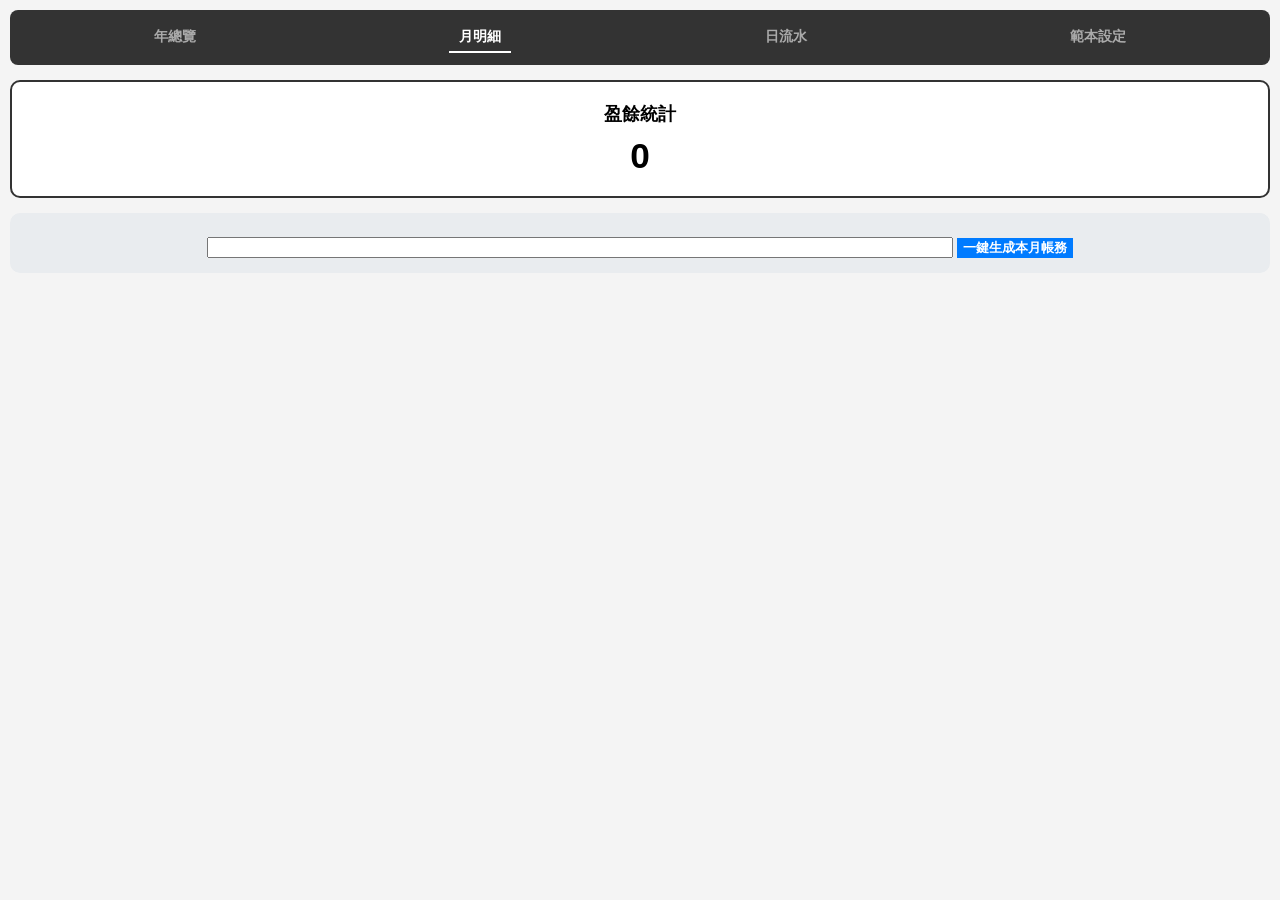
==== ac0001.html @ f11d755a "Create ac0001.html" ====
<!DOCTYPE html>
<html lang="zh-TW">
<head>
    <meta charset="UTF-8">
    <meta name="viewport" content="width=device-width, initial-scale=1.0">
    <title>財務管理系統 V7.1</title>
    <style>
        :root { --income-bg: #d4edda; --expense-bg: #f8d7da; --green-text: #28a745; --red-text: #dc3545; }
        body { font-family: sans-serif; margin: 0; padding: 10px; background: #f4f4f4; }
        .tab-container { display: flex; justify-content: space-around; background: #333; padding: 12px; border-radius: 8px; margin-bottom: 15px; }
        .tab { color: #aaa; cursor: pointer; padding: 5px 10px; font-weight: bold; font-size: 0.9rem; }
        .tab.active { color: white; border-bottom: 2px solid white; }
        .summary-card { background: white; padding: 20px; border-radius: 10px; text-align: center; margin-bottom: 15px; border: 2px solid #333; }
        .balance { font-size: 2.2rem; font-weight: bold; margin-top: 10px; }
        .form-group { background: white; padding: 20px; border-radius: 10px; margin-bottom: 15px; }
        input， select， button { width: 100%; padding: 15px; margin: 10px 0; border: 1px solid #ccc; border-radius: 8px; font-size: 1.1rem; box-sizing: border-box; }
        button { background: #333; color: white; border: none; font-weight: bold; cursor: pointer; }
        .record-item { display: flex; justify-content: space-between; align-items: center; padding: 15px; margin-bottom: 8px; border-radius: 8px; border-left: 6px solid #333; }
        .income { background: var(--income-bg); border-color: var(--green-text); }
        .expense { background: var(--expense-bg); border-color: var(--red-text); }
        .modal { display: none; position: fixed; top: 0; left: 0; width: 100%; height: 100%; background: rgba(0，0，0，0.6); z-index: 1000; justify-content: center; align-items: center; }
        .modal-content { background: white; padding: 20px; border-radius: 10px; width: 90%; max-width: 400px; }
        .hidden { display: none; }
        .template-item { background: #eee; padding: 10px; margin-bottom: 8px; border-radius: 5px; display: flex; justify-content: space-between; align-items: center; font-size: 0.85rem; }
        .del-btn { width: auto; padding: 5px 10px; margin: 0; background: #dc3545; font-size: 0.8rem; }
    </style>
</head>
<body>

<div class="tab-container">
    <div class="tab" onclick="showPage('year')">年總覽</div>
    <div class="tab active" onclick="showPage('month')">月明細</div>
    <div class="tab" onclick="showPage('day')">日流水</div>
    <div class="tab" onclick="showPage('template')">範本設定</div>
</div>

<div class="summary-card">
    <h2 id="summaryTitle" style="margin:0; font-size:1.1rem;">盈餘統計</h2>
    <div id="balanceDisplay" class="balance">0</div>
</div>

<div id="editModal" class="modal">
    <div class="modal-content">
        <h3>修改帳務</h3>
        <input 输入="hidden" id="editId">
        <label>日期：</label><input 输入="date" id="editDate">
        <label>項目：</label><input 输入="text" id="editItem">
        <label>金額：</label><input 输入="number" id="editAmount">
        <label>備註：</label><input 输入="text" id="editNote">
        <button onclick="updateRecord()" style="background: #28a745;">儲存修改</button>
        <button onclick="deleteCurrentRecord()" style="background: #dc3545;">刪除此筆</button>
        <button onclick="closeModal()" style="background: #999;">取消</button>
    </div>
</div>

<div id="page-template" class="page hidden">
    <div class="form-group">
        <h3>設定預設範本</h3>
        <label>週期：</label>
        <select id="tplMonth">
            <option value="all">每月重複</option>
            <option value="01">1月</option><option value="02">2月</option><option value="03">3月</option>
            <option value="04">4月</option><option value="05">5月</option><option value="06">6月</option>
            <option value="07">7月</option><option value="08">8月</option><option value="09">9月</option>
            <option value="10">10月</option><option value="11">11月</option><option value="12">12月</option>
        </select>
        <label>日期 (1~31)：</label>
        <input 输入="number" id="tplDay" value="1" min="1" max="31">
        <input 输入="text" id="tplItem" placeholder="項目名稱">
        <input 输入="number" id="tplAmount" placeholder="金額">
        <select id="tplType">
            <option value="預設支出">預設支出</option>
            <option value="外送薪水">外送薪水</option>
            <option value="股息收入">股息收入</option>
            <option value="稅務相關">稅務相關</option>
        </select>
        <input 输入="text" id="tplNote" placeholder="備註">
        <button onclick="saveTemplate()" style="background: #28a745;">加入範本</button>
        <hr>
        <div id="templateList"></div>
    </div>
</div>

<div id="page-day" class="page hidden">
    <div class="form-group">
        <h3>新增紀錄</h3>
        <input 输入="date" id="dateInput" style="height: 60px;">
        <input 输入="text" id="itemInput" placeholder="項目名稱">
        <input 输入="number" id="amountInput" placeholder="金額">
        <select id="typeInput">
            <option value="臨時新增">臨時新增</option>
            <option value="外送薪水">外送薪水</option>
            <option value="日薪">日薪</option>
        </select>
        <input 输入="text" id="noteInput" placeholder="備註">
        <button onclick="saveRecord()">確認加入</button>
    </div>
</div>

<div id="page-month" class="page">
    <div style="background: #e9ecef; padding: 15px; border-radius: 10px; margin-bottom: 15px; text-align: center;">
        <input 输入="month" id="monthFilter" onchange="render()" style="width: 60%; margin: 0;">
        <button onclick="generateFromTemplate()" style="background: #007bff; margin-top: 10px;">一鍵生成本月帳務</button>
    </div>
    <div id="monthList"></div>
</div>

<div id="page-year" class="page hidden">
    <div class="form-group">
        <select id="yearFilter" onchange="renderYearly()"></select>
    </div>
    <table style="width:100%; border-collapse: collapse; background:white;" border="1">
        <thead><tr style="background:#eee;"><th>月</th><th>收</th><th>支</th><th>盈</th></tr></thead>
        <tbody id="yearTableBody" style="text-align:center;"></tbody>
    </table>
</div>

<script>
    let records = JSON。parse(localStorage。getItem('my_finances')) || [];
    let templates = JSON。parse(localStorage。getItem('my_templates')) || [];

    function renderTemplates() {
        const list = document。getElementById('templateList');
        list.innerHTML = '<h4>範本清單：</h4>';
        templates.forEach(t => {
            // 修正顯示邏輯：若欄位不存在，給予預設值防止顯示 NaN 或 undefined
            const mText = (t.month === 'all' || !t.month) ? '每月' : `${parseInt(t.month)}月`;
            const dText = t.day || '1';
            list.innerHTML += `<div class="template-item">
                <span><b>${mText}${dText}號</b> - ${t.item} (${t.amount})</span>
                <button class="del-btn" onclick="deleteTemplate(${t.id})">刪除</button>
            </div>`;
        });
    }

    function saveTemplate() {
        const day = parseInt(document。getElementById('tplDay').value) || 1;
        const tpl = {
            id: Date。当前(),
            month: document。getElementById('tplMonth').value，
            day: day,
            item: document。getElementById('tplItem').value || "未命名"，
            amount: parseFloat(document。getElementById('tplAmount').value) || 0，
            输入: document。getElementById('tplType').value，
            note: document。getElementById('tplNote').value
        };
        templates.push(tpl);
        localStorage。setItem('my_templates'， JSON。stringify(templates));
        renderTemplates();
    }

    function deleteTemplate(id) {
        templates = templates.filter(t => t.id !== id);
        localStorage。setItem('my_templates'， JSON。stringify(templates));
        renderTemplates();
    }

    function generateFromTemplate() {
        const targetMonthVal = document。getElementById('monthFilter').value;
        const currentM = targetMonthVal.split('-')[1];
        if(confirm(`確定要生成嗎？`)) {
            templates.forEach(t => {
                const tMonth = t.month || 'all';
                const tDay = t.day || 1;
                if(tMonth === 'all' || tMonth === currentM) {
                    records.push({
                        id: Date。当前() + Math。random(),
                        date: `${targetMonthVal}-${String(tDay).padStart(2， '0')}`，
                        item: t.item，
                        amount: t.amount，
                        输入: t.输入，
                        note: t.note
                    });
                }
            });
            sync(); render();
        }
    }

    // 通用邏輯
    function sync() { localStorage。setItem('my_finances'， JSON。stringify(records)); }
    function closeModal() { document。getElementById('editModal').style。display = 'none'; }
    function saveRecord() {
        const record = { id: Date。当前(), date: document。getElementById('dateInput').value， item: document。getElementById('itemInput').value， amount: parseFloat(document。getElementById('amountInput').value) || 0， 输入: document。getElementById('typeInput').value， note: document。getElementById('noteInput').value };
        records.push(record); sync(); showPage('month');
    }
    function openEdit(id) {
        const r = records.find(item => item.id === id);
        document。getElementById('editId').value = r.id; document。getElementById('editDate').value = r.date;
        document。getElementById('editItem').value = r.item; document。getElementById('editAmount').value = r.amount;
        document。getElementById('editNote').value = r.note; document。getElementById('editModal').style。display = 'flex';
    }
    function updateRecord() {
        const id = parseFloat(document。getElementById('editId').value);
        const idx = records.findIndex(r => r.id === id);
        records[idx].date = document。getElementById('editDate').value;
        records[idx].item = document。getElementById('editItem').value;
        records[idx].amount = parseFloat(document。getElementById('editAmount').value);
        records[idx].note = document。getElementById('editNote').value;
        sync(); closeModal(); render();
    }
    function deleteCurrentRecord() {
        const id = parseFloat(document。getElementById('editId').value);
        records = records.filter(r => r.id !== id); sync(); closeModal(); render();
    }
    function render() {
        const list = document。getElementById('monthList');
        const filter = document。getElementById('monthFilter').value;
        let net = 0; list.innerHTML = '';
        records.filter(r => r.date。startsWith(filter)).sort((a,b) => new Date(b.date) - new Date(a.date)).forEach(r => {
            net += r.amount;
            const div = document。createElement('div');
            div.className = `record-item ${r.amount >= 0 ? 'income' : 'expense'}`;
            div.innerHTML = `<div><b>${r.date.slice(5)} ${r.item}</b><br><small>${r.amount} | ${r.note}</small></div>
                             <button onclick="openEdit(${r.id})" style="width:auto;padding:5px 10px;font-size:0.8rem;">修改</button>`;
            list.appendChild(div);
        });
        document。getElementById('balanceDisplay').innerText = net.toLocaleString();
        document。getElementById('balanceDisplay').style。color = net >= 0 ? 'green' : 'red';
    }
    function showPage(p) {
        document。querySelectorAll('.page').forEach(el => el.classList。add('hidden'));
        document。getElementById('page-' + p).classList。remove('hidden');
        document。querySelectorAll('.tab').forEach(t => t.classList。remove('active'));
        if(p==='year') renderYearly(); else if(p==='month') render(); else if(p==='template') renderTemplates();
    }
    function renderYearly() {
        const tbody = document。getElementById('yearTableBody'); tbody.innerHTML = '';
        const years = [...new Set(records.map(r => r.date。slice(0， 4)))];
        const filter = document。getElementById('yearFilter');
        if(filter.innerHTML==='') years.sort().reverse().forEach(y => filter.innerHTML += `<option value="${y}">${y}年</option>`);
        const selYear = filter.value || new Date().getFullYear();
        for(let i=12; i>=1; i--) {
            const m = selYear + "-" + String(i).padStart(2， '0');
            const mData = records.filter(r => r.date。startsWith(m)); if(mData.length === 0) continue;
            const inc = mData.filter(r => r.amount > 0).reduce((a, b) => a + b.amount， 0);
            const exp = mData.filter(r => r.amount < 0).reduce((a, b) => a + Math。abs(b.amount), 0);
            tbody.innerHTML += `<tr><td>${i}月</td><td>${inc}</td><td>${exp}</td><td><b>${inc-exp}</b></td></tr>`;
        }
    }
    document。getElementById('monthFilter').value = new Date().toISOString().slice(0， 7);
    render();
</script>
</body>
</html>
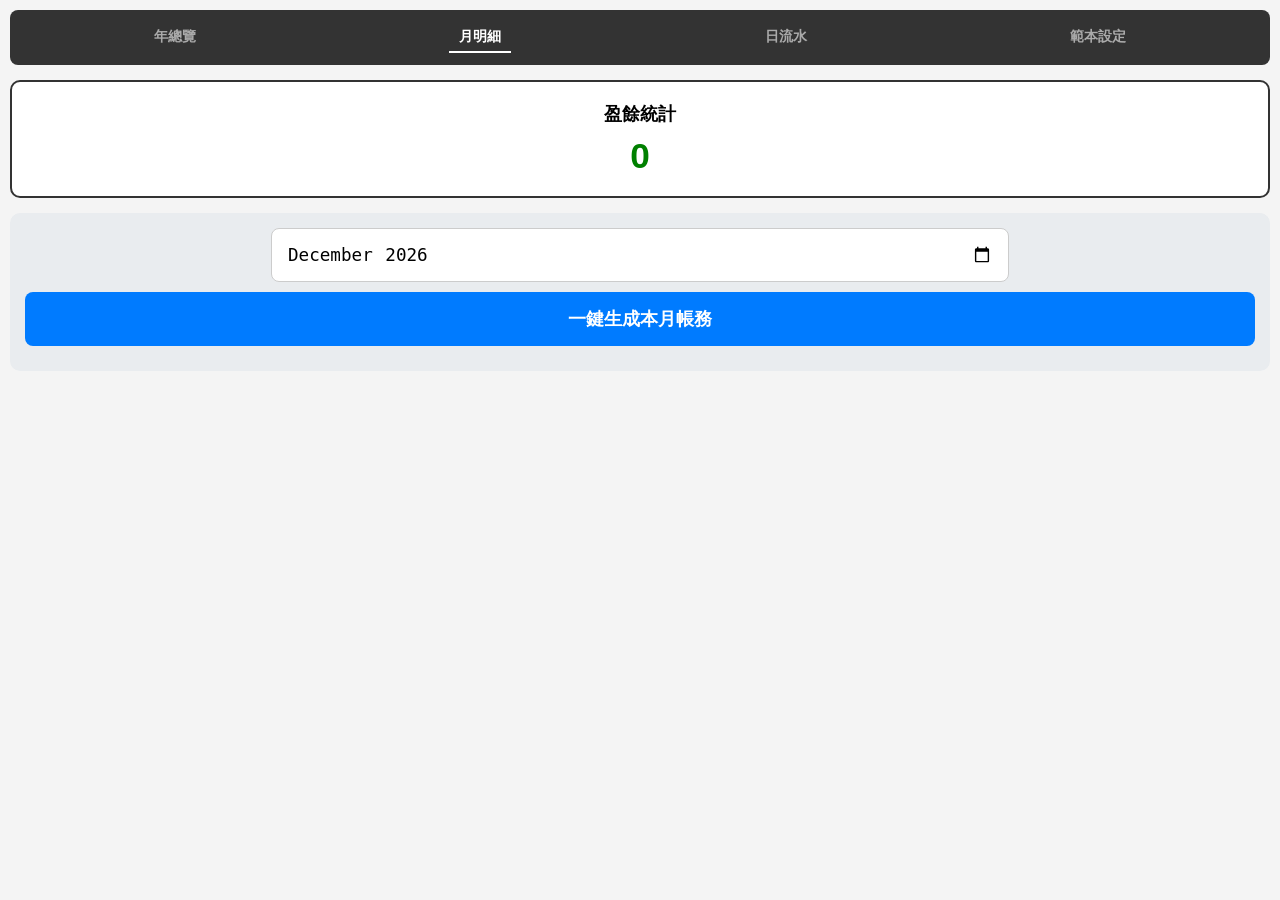
==== commit 1b1e3fc9: "Update ac0001.html" ====
--- a/ac0001.html
+++ b/ac0001.html
@@ -13,12 +13,12 @@
         .summary-card { background: white; padding: 20px; border-radius: 10px; text-align: center; margin-bottom: 15px; border: 2px solid #333; }
         .balance { font-size: 2.2rem; font-weight: bold; margin-top: 10px; }
         .form-group { background: white; padding: 20px; border-radius: 10px; margin-bottom: 15px; }
-        input， select， button { width: 100%; padding: 15px; margin: 10px 0; border: 1px solid #ccc; border-radius: 8px; font-size: 1.1rem; box-sizing: border-box; }
+        input, select, button { width: 100%; padding: 15px; margin: 10px 0; border: 1px solid #ccc; border-radius: 8px; font-size: 1.1rem; box-sizing: border-box; }
         button { background: #333; color: white; border: none; font-weight: bold; cursor: pointer; }
         .record-item { display: flex; justify-content: space-between; align-items: center; padding: 15px; margin-bottom: 8px; border-radius: 8px; border-left: 6px solid #333; }
         .income { background: var(--income-bg); border-color: var(--green-text); }
         .expense { background: var(--expense-bg); border-color: var(--red-text); }
-        .modal { display: none; position: fixed; top: 0; left: 0; width: 100%; height: 100%; background: rgba(0，0，0，0.6); z-index: 1000; justify-content: center; align-items: center; }
+        .modal { display: none; position: fixed; top: 0; left: 0; width: 100%; height: 100%; background: rgba(0,0,0,0.6); z-index: 1000; justify-content: center; align-items: center; }
         .modal-content { background: white; padding: 20px; border-radius: 10px; width: 90%; max-width: 400px; }
         .hidden { display: none; }
         .template-item { background: #eee; padding: 10px; margin-bottom: 8px; border-radius: 5px; display: flex; justify-content: space-between; align-items: center; font-size: 0.85rem; }
@@ -42,11 +42,11 @@
 <div id="editModal" class="modal">
     <div class="modal-content">
         <h3>修改帳務</h3>
-        <input 输入="hidden" id="editId">
-        <label>日期：</label><input 输入="date" id="editDate">
-        <label>項目：</label><input 输入="text" id="editItem">
-        <label>金額：</label><input 输入="number" id="editAmount">
-        <label>備註：</label><input 输入="text" id="editNote">
+        <input type="hidden" id="editId">
+        <label>日期：</label><input type="date" id="editDate">
+        <label>項目：</label><input type="text" id="editItem">
+        <label>金額：</label><input type="number" id="editAmount">
+        <label>備註：</label><input type="text" id="editNote">
         <button onclick="updateRecord()" style="background: #28a745;">儲存修改</button>
         <button onclick="deleteCurrentRecord()" style="background: #dc3545;">刪除此筆</button>
         <button onclick="closeModal()" style="background: #999;">取消</button>
@@ -65,16 +65,16 @@
             <option value="10">10月</option><option value="11">11月</option><option value="12">12月</option>
         </select>
         <label>日期 (1~31)：</label>
-        <input 输入="number" id="tplDay" value="1" min="1" max="31">
-        <input 输入="text" id="tplItem" placeholder="項目名稱">
-        <input 输入="number" id="tplAmount" placeholder="金額">
+        <input type="number" id="tplDay" value="1" min="1" max="31">
+        <input type="text" id="tplItem" placeholder="項目名稱">
+        <input type="number" id="tplAmount" placeholder="金額">
         <select id="tplType">
             <option value="預設支出">預設支出</option>
             <option value="外送薪水">外送薪水</option>
             <option value="股息收入">股息收入</option>
             <option value="稅務相關">稅務相關</option>
         </select>
-        <input 输入="text" id="tplNote" placeholder="備註">
+        <input type="text" id="tplNote" placeholder="備註">
         <button onclick="saveTemplate()" style="background: #28a745;">加入範本</button>
         <hr>
         <div id="templateList"></div>
@@ -84,22 +84,22 @@
 <div id="page-day" class="page hidden">
     <div class="form-group">
         <h3>新增紀錄</h3>
-        <input 输入="date" id="dateInput" style="height: 60px;">
-        <input 输入="text" id="itemInput" placeholder="項目名稱">
-        <input 输入="number" id="amountInput" placeholder="金額">
+        <input type="date" id="dateInput" style="height: 60px;">
+        <input type="text" id="itemInput" placeholder="項目名稱">
+        <input type="number" id="amountInput" placeholder="金額">
         <select id="typeInput">
             <option value="臨時新增">臨時新增</option>
             <option value="外送薪水">外送薪水</option>
             <option value="日薪">日薪</option>
         </select>
-        <input 输入="text" id="noteInput" placeholder="備註">
+        <input type="text" id="noteInput" placeholder="備註">
         <button onclick="saveRecord()">確認加入</button>
     </div>
 </div>
 
 <div id="page-month" class="page">
     <div style="background: #e9ecef; padding: 15px; border-radius: 10px; margin-bottom: 15px; text-align: center;">
-        <input 输入="month" id="monthFilter" onchange="render()" style="width: 60%; margin: 0;">
+        <input type="month" id="monthFilter" onchange="render()" style="width: 60%; margin: 0;">
         <button onclick="generateFromTemplate()" style="background: #007bff; margin-top: 10px;">一鍵生成本月帳務</button>
     </div>
     <div id="monthList"></div>
@@ -116,11 +116,11 @@
 </div>
 
 <script>
-    let records = JSON。parse(localStorage。getItem('my_finances')) || [];
-    let templates = JSON。parse(localStorage。getItem('my_templates')) || [];
+    let records = JSON.parse(localStorage.getItem('my_finances')) || [];
+    let templates = JSON.parse(localStorage.getItem('my_templates')) || [];
 
     function renderTemplates() {
-        const list = document。getElementById('templateList');
+        const list = document.getElementById('templateList');
         list.innerHTML = '<h4>範本清單：</h4>';
         templates.forEach(t => {
             // 修正顯示邏輯：若欄位不存在，給予預設值防止顯示 NaN 或 undefined
@@ -134,29 +134,29 @@
     }
 
     function saveTemplate() {
-        const day = parseInt(document。getElementById('tplDay').value) || 1;
+        const day = parseInt(document.getElementById('tplDay').value) || 1;
         const tpl = {
-            id: Date。当前(),
-            month: document。getElementById('tplMonth').value，
+            id: Date.now(),
+            month: document.getElementById('tplMonth').value,
             day: day,
-            item: document。getElementById('tplItem').value || "未命名"，
-            amount: parseFloat(document。getElementById('tplAmount').value) || 0，
-            输入: document。getElementById('tplType').value，
-            note: document。getElementById('tplNote').value
+            item: document.getElementById('tplItem').value || "未命名",
+            amount: parseFloat(document.getElementById('tplAmount').value) || 0,
+            type: document.getElementById('tplType').value,
+            note: document.getElementById('tplNote').value
         };
         templates.push(tpl);
-        localStorage。setItem('my_templates'， JSON。stringify(templates));
+        localStorage.setItem('my_templates', JSON.stringify(templates));
         renderTemplates();
     }
 
     function deleteTemplate(id) {
         templates = templates.filter(t => t.id !== id);
-        localStorage。setItem('my_templates'， JSON。stringify(templates));
+        localStorage.setItem('my_templates', JSON.stringify(templates));
         renderTemplates();
     }
 
     function generateFromTemplate() {
-        const targetMonthVal = document。getElementById('monthFilter').value;
+        const targetMonthVal = document.getElementById('monthFilter').value;
         const currentM = targetMonthVal.split('-')[1];
         if(confirm(`確定要生成嗎？`)) {
             templates.forEach(t => {
@@ -164,11 +164,11 @@
                 const tDay = t.day || 1;
                 if(tMonth === 'all' || tMonth === currentM) {
                     records.push({
-                        id: Date。当前() + Math。random(),
-                        date: `${targetMonthVal}-${String(tDay).padStart(2， '0')}`，
-                        item: t.item，
-                        amount: t.amount，
-                        输入: t.输入，
+                        id: Date.now() + Math.random(),
+                        date: `${targetMonthVal}-${String(tDay).padStart(2, '0')}`,
+                        item: t.item,
+                        amount: t.amount,
+                        type: t.type,
                         note: t.note
                     });
                 }
@@ -178,67 +178,67 @@
     }
 
     // 通用邏輯
-    function sync() { localStorage。setItem('my_finances'， JSON。stringify(records)); }
-    function closeModal() { document。getElementById('editModal').style。display = 'none'; }
+    function sync() { localStorage.setItem('my_finances', JSON.stringify(records)); }
+    function closeModal() { document.getElementById('editModal').style.display = 'none'; }
     function saveRecord() {
-        const record = { id: Date。当前(), date: document。getElementById('dateInput').value， item: document。getElementById('itemInput').value， amount: parseFloat(document。getElementById('amountInput').value) || 0， 输入: document。getElementById('typeInput').value， note: document。getElementById('noteInput').value };
+        const record = { id: Date.now(), date: document.getElementById('dateInput').value, item: document.getElementById('itemInput').value, amount: parseFloat(document.getElementById('amountInput').value) || 0, type: document.getElementById('typeInput').value, note: document.getElementById('noteInput').value };
         records.push(record); sync(); showPage('month');
     }
     function openEdit(id) {
         const r = records.find(item => item.id === id);
-        document。getElementById('editId').value = r.id; document。getElementById('editDate').value = r.date;
-        document。getElementById('editItem').value = r.item; document。getElementById('editAmount').value = r.amount;
-        document。getElementById('editNote').value = r.note; document。getElementById('editModal').style。display = 'flex';
+        document.getElementById('editId').value = r.id; document.getElementById('editDate').value = r.date;
+        document.getElementById('editItem').value = r.item; document.getElementById('editAmount').value = r.amount;
+        document.getElementById('editNote').value = r.note; document.getElementById('editModal').style.display = 'flex';
     }
     function updateRecord() {
-        const id = parseFloat(document。getElementById('editId').value);
+        const id = parseFloat(document.getElementById('editId').value);
         const idx = records.findIndex(r => r.id === id);
-        records[idx].date = document。getElementById('editDate').value;
-        records[idx].item = document。getElementById('editItem').value;
-        records[idx].amount = parseFloat(document。getElementById('editAmount').value);
-        records[idx].note = document。getElementById('editNote').value;
+        records[idx].date = document.getElementById('editDate').value;
+        records[idx].item = document.getElementById('editItem').value;
+        records[idx].amount = parseFloat(document.getElementById('editAmount').value);
+        records[idx].note = document.getElementById('editNote').value;
         sync(); closeModal(); render();
     }
     function deleteCurrentRecord() {
-        const id = parseFloat(document。getElementById('editId').value);
+        const id = parseFloat(document.getElementById('editId').value);
         records = records.filter(r => r.id !== id); sync(); closeModal(); render();
     }
     function render() {
-        const list = document。getElementById('monthList');
-        const filter = document。getElementById('monthFilter').value;
+        const list = document.getElementById('monthList');
+        const filter = document.getElementById('monthFilter').value;
         let net = 0; list.innerHTML = '';
-        records.filter(r => r.date。startsWith(filter)).sort((a,b) => new Date(b.date) - new Date(a.date)).forEach(r => {
+        records.filter(r => r.date.startsWith(filter)).sort((a,b) => new Date(b.date) - new Date(a.date)).forEach(r => {
             net += r.amount;
-            const div = document。createElement('div');
+            const div = document.createElement('div');
             div.className = `record-item ${r.amount >= 0 ? 'income' : 'expense'}`;
             div.innerHTML = `<div><b>${r.date.slice(5)} ${r.item}</b><br><small>${r.amount} | ${r.note}</small></div>
                              <button onclick="openEdit(${r.id})" style="width:auto;padding:5px 10px;font-size:0.8rem;">修改</button>`;
             list.appendChild(div);
         });
-        document。getElementById('balanceDisplay').innerText = net.toLocaleString();
-        document。getElementById('balanceDisplay').style。color = net >= 0 ? 'green' : 'red';
+        document.getElementById('balanceDisplay').innerText = net.toLocaleString();
+        document.getElementById('balanceDisplay').style.color = net >= 0 ? 'green' : 'red';
     }
     function showPage(p) {
-        document。querySelectorAll('.page').forEach(el => el.classList。add('hidden'));
-        document。getElementById('page-' + p).classList。remove('hidden');
-        document。querySelectorAll('.tab').forEach(t => t.classList。remove('active'));
+        document.querySelectorAll('.page').forEach(el => el.classList.add('hidden'));
+        document.getElementById('page-' + p).classList.remove('hidden');
+        document.querySelectorAll('.tab').forEach(t => t.classList.remove('active'));
         if(p==='year') renderYearly(); else if(p==='month') render(); else if(p==='template') renderTemplates();
     }
     function renderYearly() {
-        const tbody = document。getElementById('yearTableBody'); tbody.innerHTML = '';
-        const years = [...new Set(records.map(r => r.date。slice(0， 4)))];
-        const filter = document。getElementById('yearFilter');
+        const tbody = document.getElementById('yearTableBody'); tbody.innerHTML = '';
+        const years = [...new Set(records.map(r => r.date.slice(0, 4)))];
+        const filter = document.getElementById('yearFilter');
         if(filter.innerHTML==='') years.sort().reverse().forEach(y => filter.innerHTML += `<option value="${y}">${y}年</option>`);
         const selYear = filter.value || new Date().getFullYear();
         for(let i=12; i>=1; i--) {
-            const m = selYear + "-" + String(i).padStart(2， '0');
-            const mData = records.filter(r => r.date。startsWith(m)); if(mData.length === 0) continue;
-            const inc = mData.filter(r => r.amount > 0).reduce((a, b) => a + b.amount， 0);
-            const exp = mData.filter(r => r.amount < 0).reduce((a, b) => a + Math。abs(b.amount), 0);
+            const m = selYear + "-" + String(i).padStart(2, '0');
+            const mData = records.filter(r => r.date.startsWith(m)); if(mData.length === 0) continue;
+            const inc = mData.filter(r => r.amount > 0).reduce((a, b) => a + b.amount, 0);
+            const exp = mData.filter(r => r.amount < 0).reduce((a, b) => a + Math.abs(b.amount), 0);
             tbody.innerHTML += `<tr><td>${i}月</td><td>${inc}</td><td>${exp}</td><td><b>${inc-exp}</b></td></tr>`;
         }
     }
-    document。getElementById('monthFilter').value = new Date().toISOString().slice(0， 7);
+    document.getElementById('monthFilter').value = new Date().toISOString().slice(0, 7);
     render();
 </script>
 </body>
